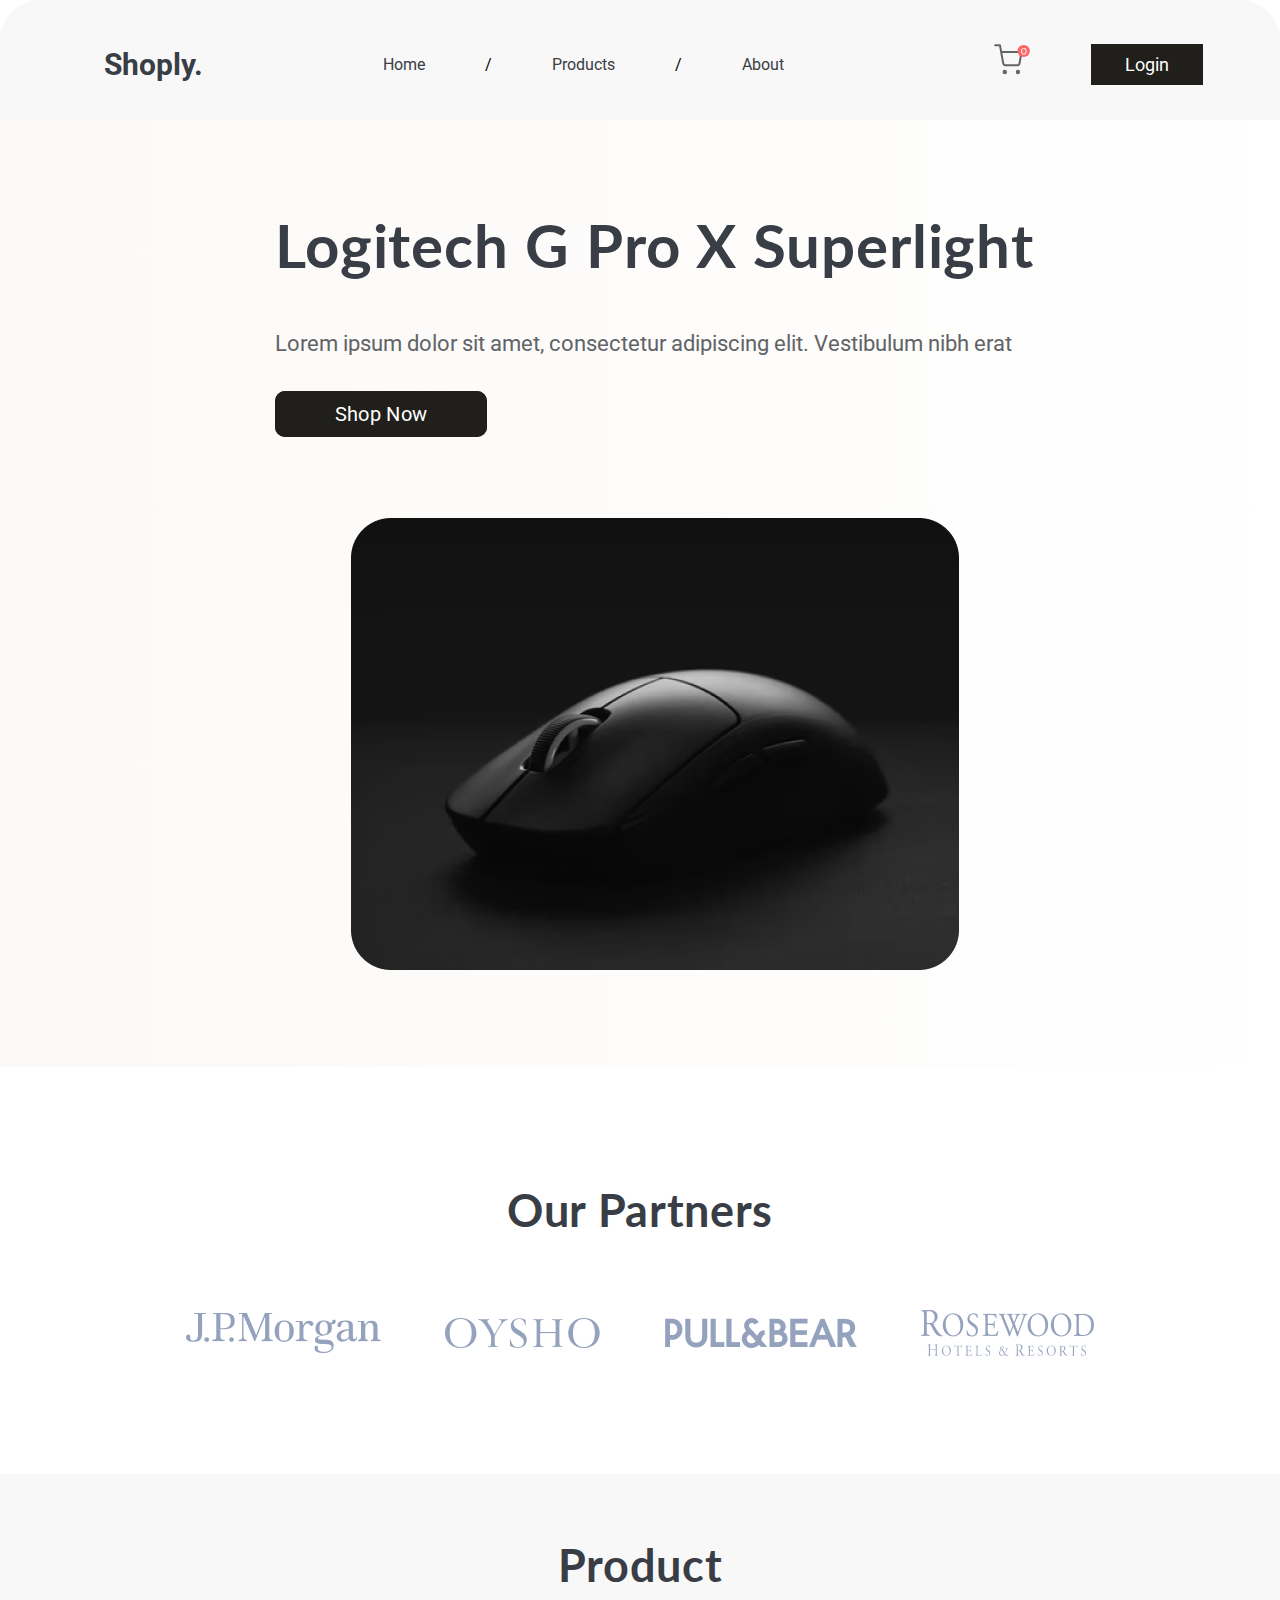
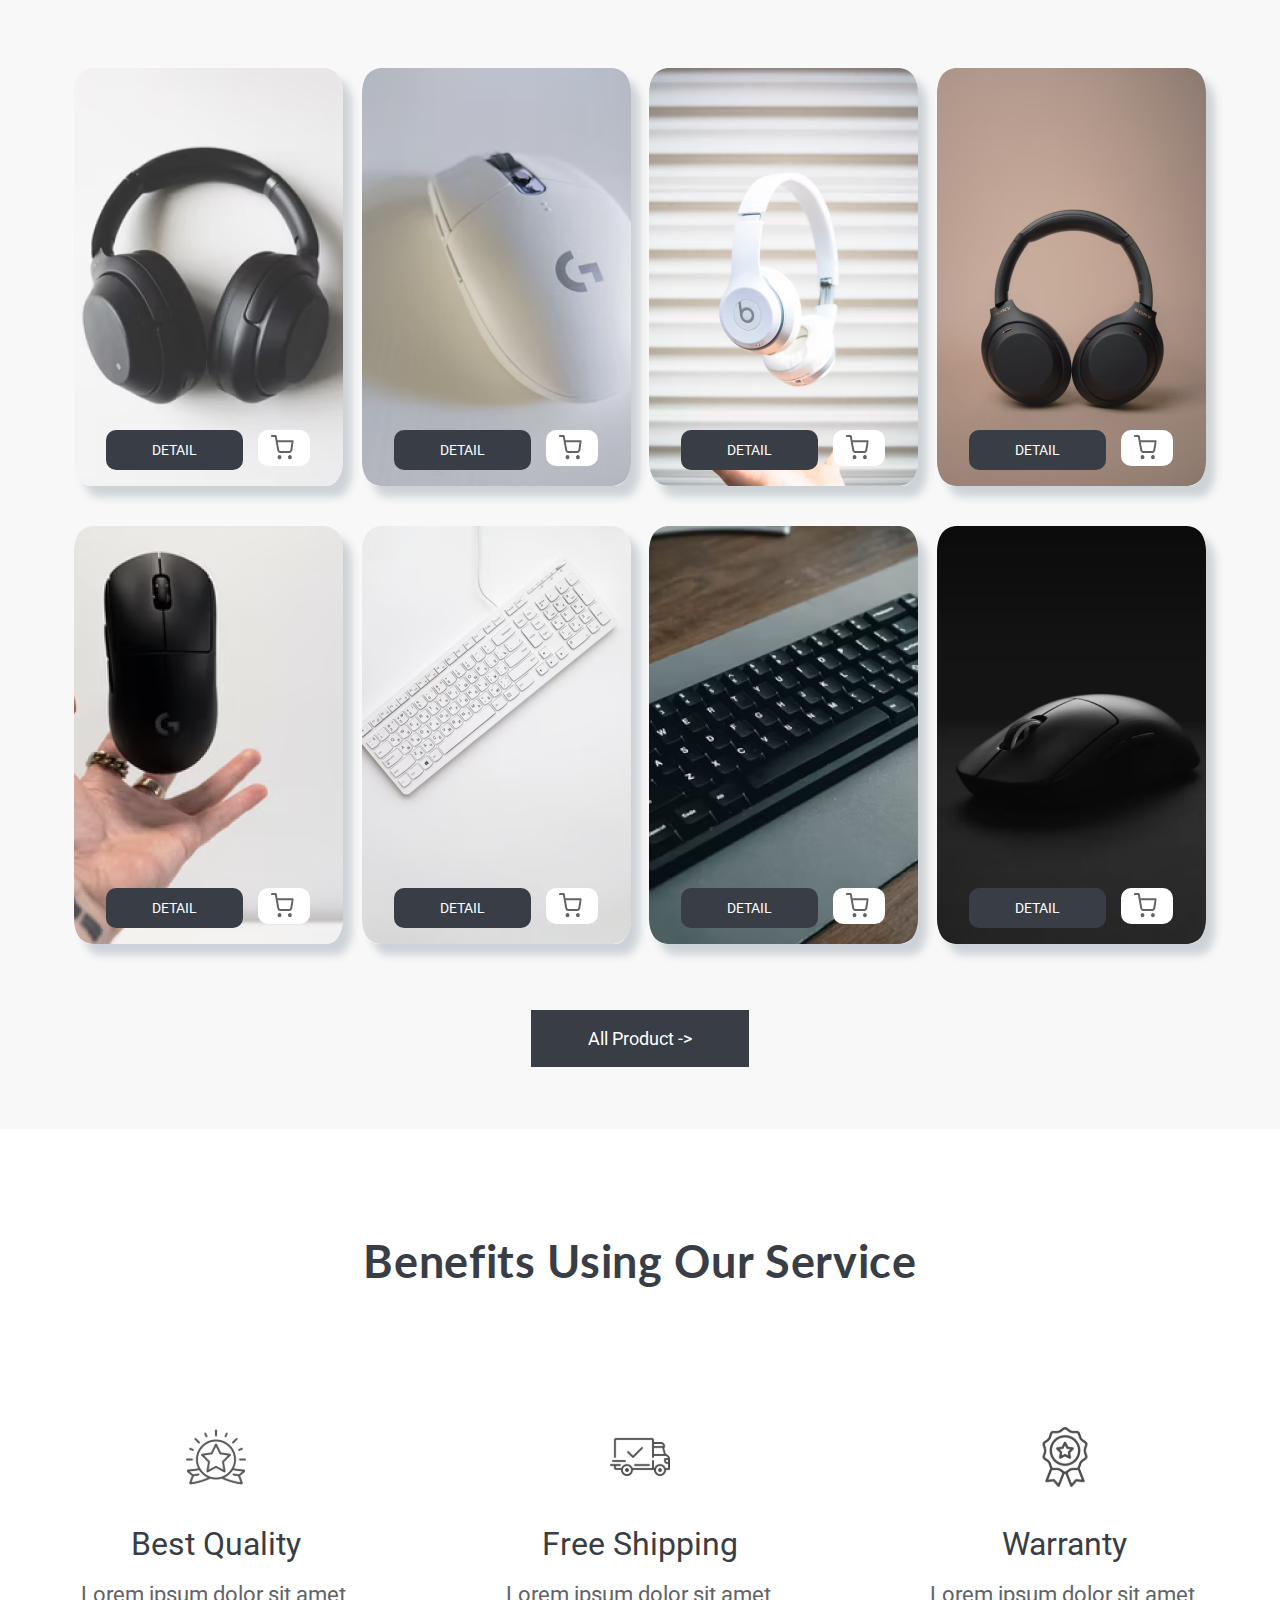
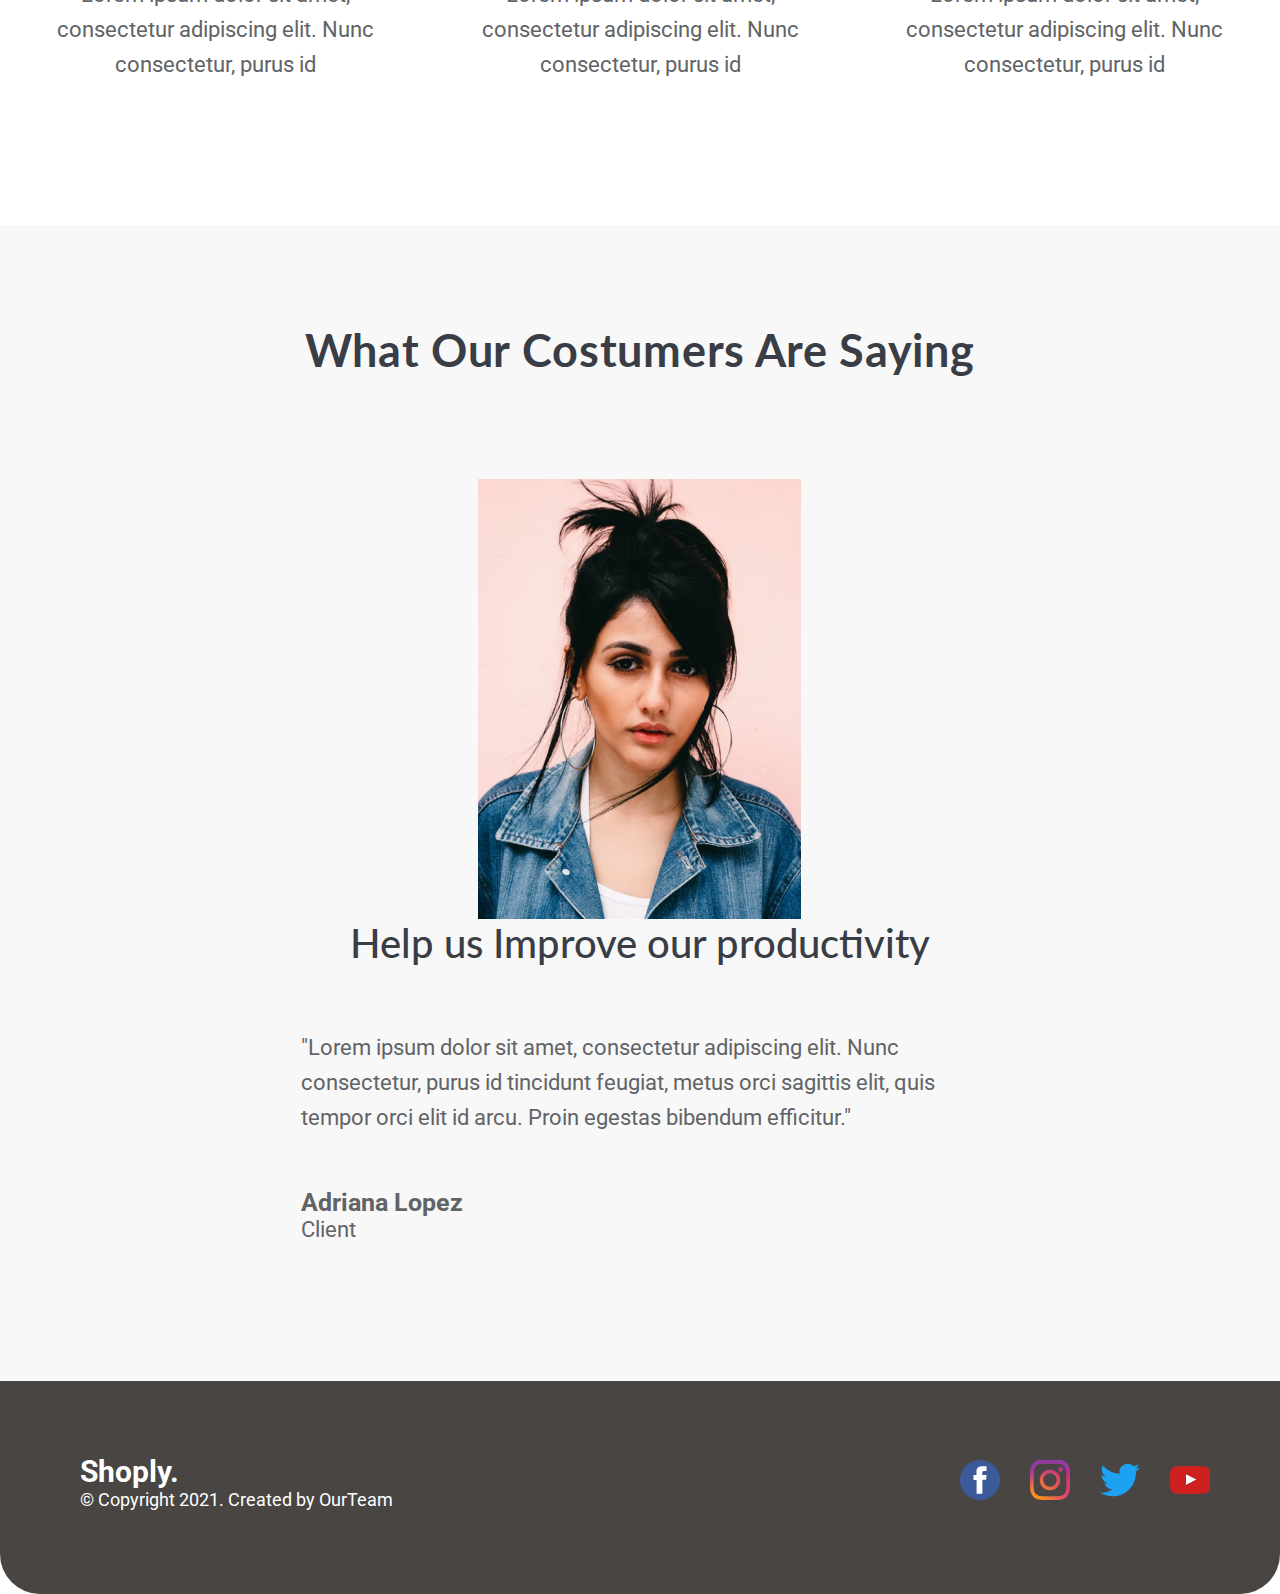
==== index.html @ 37b80961 "Add files via upload" ====
<!DOCTYPE html>
<html lang="en">

<head>
    <meta charset="UTF-8">
    <meta name="viewport" content="width=device-width, initial-scale=1.0">
    <title>MAGAZ MAZAFAKA</title>
    <link rel="preconnect" href="https://fonts.googleapis.com">
    <link rel="preconnect" href="https://fonts.gstatic.com" crossorigin>
    <link href="https://fonts.googleapis.com/css2?family=Lato:wght@400;700&family=Roboto&display=swap" rel="stylesheet">
    <link rel="stylesheet" href="style.css">
</head>

<body>
    <header class="header">
        <a href="index.html" class="header__logo">Shoply.</a>
        <a href="#" class="header__burger"><img class="header__burger-img" src="pic/burger.svg" alt="menu"></a>
        <div class="header__container">
            <img class="header__close" src="pic/close.svg" alt="close">
            <nav class="header__nav">
                <ul class="menu">
                    <li class="menu__li"><a href="#" class="menu__link">Home</a> </li>
                    <li class="menu__li menu__li-slash">/</li>
                    <li class="menu__li"><a href="products.html" class="menu__link">Products</a> </li>
                    <li class="menu__li menu__li-slash">/</li>
                    <li class="menu__li"> <a href="about.html" class="menu__link">About</a> </li>
                </ul>
            </nav>
            <div class="header__rightBlock">
                <a class="header__buy" href="#"><svg xmlns="http://www.w3.org/2000/svg" width="29" height="32"
                        viewBox="0 0 29 32" fill="none">
                        <g clip-path="url(#clip0_106_167)">
                            <path
                                d="M10.7695 29.3332C11.4303 29.3332 11.966 28.7362 11.966 27.9998C11.966 27.2635 11.4303 26.6665 10.7695 26.6665C10.1086 26.6665 9.57288 27.2635 9.57288 27.9998C9.57288 28.7362 10.1086 29.3332 10.7695 29.3332Z"
                                stroke="#616467" stroke-width="2" stroke-linecap="round" stroke-linejoin="round" />
                            <path
                                d="M23.9316 29.3332C24.5924 29.3332 25.1281 28.7362 25.1281 27.9998C25.1281 27.2635 24.5924 26.6665 23.9316 26.6665C23.2707 26.6665 22.735 27.2635 22.735 27.9998C22.735 28.7362 23.2707 29.3332 23.9316 29.3332Z"
                                stroke="#616467" stroke-width="2" stroke-linecap="round" stroke-linejoin="round" />
                            <path
                                d="M1.19653 1.3335H5.98286L9.18969 19.1868C9.29911 19.8007 9.59881 20.3521 10.0363 20.7446C10.4738 21.137 11.0213 21.3455 11.5829 21.3335H23.2136C23.7752 21.3455 24.3226 21.137 24.7601 20.7446C25.1977 20.3521 25.4974 19.8007 25.6068 19.1868L27.5213 8.00016H7.17944"
                                stroke="#616467" stroke-width="2" stroke-linecap="round" stroke-linejoin="round" />
                        </g>
                        <defs>
                            <clipPath id="clip0_106_167">
                                <rect width="28.7179" height="32" fill="white" />
                            </clipPath>
                        </defs>
                    </svg>
                    <img class="header__buy0" src="pic/korzina0.svg" alt="korzina">
                </a>
                <a class="header__login" href="login.html">Login</a>
            </div>
        </div>

    </header>

    <section class="logitech">
        <div class="logitech__block">
            <h1 class="logitech__heading">
                Logitech G Pro X Superlight
            </h1>
            <p class="logitech__par">
                Lorem ipsum dolor sit amet, consectetur adipiscing elit. Vestibulum nibh erat
            </p>
            <a href="#" class="logitech__shop">Shop Now</a>
        </div>
        <img class="logitech__photo" src="pic/logitechMouse.png" alt="logitechMouse">
    </section>

    <section class="partners">
        <h2 class="partners__heading">Our Partners</h2>
        <div class="partners__block">
            <a href="#" class="partners__link"><img class="partners__img partners__img-1" src="pic/morgan.svg"
                    alt="JPMORGAN"></a>
            <a href="#" class="partners__link"><img class="partners__img partners__img-2" src="pic/oysho.svg"
                    alt="OYSHO"></a>
            <a href="#" class="partners__link"><img class="partners__img partners__img-3" src="pic/pullbear.svg"
                    alt="PULL&BEAR"></a>
            <a href="#" class="partners__link"><img class="partners__img partners__img-4" src="pic/rosewood.svg"
                    alt="ROSEWOOD"></a>
        </div>
    </section>

    <section class="product">
        <h2 class="product__heading">Product</h2>
        <div class="product__block">
            <figure class="product__info product__info-1">
                <figcaption class="product__card">
                    <a href="#" class="product__button">DETAIL</a>
                    <a href="#"><img class="product__basket" src="pic/basket.svg" alt="basket"></a>
                </figcaption>
            </figure>
            <figure class="product__info product__info-2">
                <figcaption class="product__card">
                    <a href="#" class="product__button">DETAIL</a>
                    <a href="#"><img class="product__basket" src="pic/basket.svg" alt="basket"></a>
                </figcaption>
            </figure>
            <figure class="product__info product__info-3">
                <figcaption class="product__card">
                    <a href="#" class="product__button">DETAIL</a>
                    <a href="#"><img class="product__basket" src="pic/basket.svg" alt="basket"></a>
                </figcaption>
            </figure>
            <figure class="product__info product__info-4">
                <figcaption class="product__card">
                    <a href="#" class="product__button">DETAIL</a>
                    <a href="#"><img class="product__basket" src="pic/basket.svg" alt="basket"></a>
                </figcaption>
            </figure>
            <figure class="product__info product__info-5">
                <figcaption class="product__card">
                    <a href="#" class="product__button">DETAIL</a>
                    <a href="#"><img class="product__basket" src="pic/basket.svg" alt="basket"></a>
                </figcaption>
            </figure>
            <figure class="product__info product__info-6">
                <figcaption class="product__card">
                    <a href="#" class="product__button">DETAIL</a>
                    <a href="#"><img class="product__basket" src="pic/basket.svg" alt="basket"></a>
                </figcaption>
            </figure>
            <figure class="product__info product__info-7">
                <figcaption class="product__card">
                    <a href="#" class="product__button">DETAIL</a>
                    <a href="#"><img class="product__basket" src="pic/basket.svg" alt="basket"></a>
                </figcaption>
            </figure>
            <figure class="product__info product__info-8">
                <figcaption class="product__card">
                    <a href="#" class="product__button">DETAIL</a>
                    <a href="#"><img class="product__basket" src="pic/basket.svg" alt="basket"></a>
                </figcaption>
            </figure>
        </div>
        <a href="#" class="product__all">All Product -></a>
    </section>

    <section class="benefits">
        <h2 class="benefits__heading">Benefits Using Our Service</h2>
        <div class="benefits__block">
            <div class="benefits__conditions benefits__conditions-1">
                <img class="benefits__img" src="pic/star.svg" alt="star">
                <h3 class="benefits__h3">Best Quality</h3>
                <p class="benefits__par">Lorem ipsum dolor sit amet, consectetur adipiscing elit. Nunc consectetur,
                    purus id</p>
            </div>
            <div class="benefits__conditions benefits__conditions-2">
                <img class="benefits__img" src="pic/car.svg" alt="car">
                <h3 class="benefits__h3">Free Shipping</h3>
                <p class="benefits__par">Lorem ipsum dolor sit amet, consectetur adipiscing elit. Nunc consectetur,
                    purus id</p>
            </div>
            <div class="benefits__conditions benefits__conditions-3">
                <img class="benefits__img" src="pic/star2.svg" alt="star">
                <h3 class="benefits__h3">Warranty</h3>
                <p class="benefits__par">Lorem ipsum dolor sit amet, consectetur adipiscing elit. Nunc consectetur,
                    purus id</p>
            </div>
        </div>
    </section>

    <section class="costumers">
        <h2 class="costumers__heading">What Our Costumers Are Saying</h2>
        <div class="costumers__block">
            <img class="costumers__woman-1" src="pic/madam.png" alt="woman">
            <img class="costumers__woman-2" src="pic/madam2.png" alt="woman">
            <div class="costumers__comment">
                <h3 class="costumers__h3">Help us Improve our productivity</h3>
                <p class="costumers__par">"Lorem ipsum dolor sit amet, consectetur adipiscing elit. Nunc
                    consectetur,
                    purus id tincidunt feugiat, metus orci sagittis elit, quis tempor orci elit id arcu. Proin
                    egestas
                    bibendum efficitur."
                </p>
                <p class="costumers__name">Adriana Lopez</p>
                <p class="costumers__client">Client</p>
            </div>
        </div>
    </section>

    <footer class="footer">
        <div class="footer__leftBlock">
            <a href="index.html" class="footer__logo">Shoply.</a>
            <p class="footer__par">© Copyright 2021. Created by OurTeam</p>
        </div>
        <div class="footer__rightBlock">
            <a class="footer__links" href="#"><img class="footer__icons" src="pic/fb.svg" alt="facebook"></a>
            <a class="footer__links" href="#"><img class="footer__icons" src="pic/inst.svg" alt="instagram"></a>
            <a class="footer__links" href="#"><img class="footer__icons" src="pic/twit.svg" alt="twitter"></a>
            <a class="footer__links" href="#"><img class="footer__icons" src="pic/youtube.svg" alt="youtube"></a>
        </div>
    </footer>


    <script>

        const burgerEl = document.querySelector(".header__burger");
        const navEl = document.querySelector(".header__container");
        const closeEl = document.querySelector(".header__close");

        burgerEl.addEventListener("click", function (e) {
            navEl.style.left = 0;
        });

        closeEl.addEventListener("click", function (e) {
            navEl.style.left = "-100%";
        });
    </script>
</body>

</html>
---- style.css ----
* {
  padding: 0;
  margin: 0;
}

body {
  padding-left: calc(50% - 720px);
  padding-right: calc(50% - 720px);
  font-family: "Lato", sans-serif;
  font-family: "Roboto", sans-serif;
}

li {
  list-style-type: none;
}

a {
  text-decoration: none;
}

.pointer {
  border-radius: 10px;
  background: #FFF;
  box-shadow: 0px 6px 10px 0px rgba(0, 0, 0, 0.25);
  padding-top: 19px;
  padding-bottom: 19px;
  padding-left: 24px;
  margin-bottom: 50px;
}

.header {
  display: flex;
  flex-direction: row;
  flex-wrap: wrap;
  background-color: rgb(248, 248, 248);
  padding: 44px 77px 35px 104px;
  border-top-left-radius: 40px;
  border-top-right-radius: 40px;
  justify-content: space-between;
  align-items: center;
}
.header__container {
  display: flex;
  flex-direction: row;
  justify-content: space-between;
  gap: 210px;
}
.header__logo {
  color: rgb(57, 61, 69);
  font-family: Roboto;
  font-size: 30px;
  font-style: normal;
  font-weight: 700;
  line-height: normal;
}
.header__close {
  display: none;
}
.header__burger {
  display: none;
}
.header__nav {
  display: flex;
}
.header__rightBlock {
  display: flex;
  flex-direction: row;
  gap: 68px;
}
.header__buy {
  position: relative;
}
.header__buy0 {
  position: absolute;
  right: -7px;
}
.header__login {
  background-color: rgb(33, 31, 28);
  color: #FFF;
  font-family: Roboto;
  font-size: 18px;
  font-style: normal;
  font-weight: 400;
  line-height: normal;
  padding: 8px 32px;
  border: 2px solid rgb(33, 31, 28);
  box-sizing: border-box;
  transition: all 0.7s;
}
.header__login:hover {
  background-color: #FFF;
  color: rgb(33, 31, 28);
}

.menu {
  display: flex;
  flex-direction: row;
  flex-wrap: wrap;
  gap: 60px;
  align-items: center;
}
.menu__link {
  color: rgb(57, 61, 69);
  font-family: Roboto;
  font-size: 16px;
  font-style: normal;
  font-weight: 400;
  line-height: normal;
}
.menu__link:hover {
  text-decoration: underline;
}

.footer {
  background-color: rgb(72, 69, 67);
  padding: 73px 70px 84px 80px;
  display: flex;
  flex-wrap: wrap;
  justify-content: space-between;
  border-bottom-left-radius: 40px;
  border-bottom-right-radius: 40px;
}
.footer__logo {
  color: rgb(255, 255, 255);
  font-family: Roboto;
  font-size: 30px;
  font-style: normal;
  font-weight: 700;
  line-height: normal;
  margin-bottom: 8px;
}
.footer__par {
  color: rgb(255, 255, 255);
  font-family: Roboto;
  font-size: 18px;
  font-style: normal;
  font-weight: 400;
  line-height: normal;
}
.footer__rightBlock {
  display: flex;
  gap: 30px;
  align-items: center;
}
.footer__icons {
  width: 40px;
  height: 40px;
}

.logitech {
  display: flex;
  flex-wrap: wrap;
  flex-direction: row;
  justify-content: space-between;
  padding: 36px 76px 97px 105px;
  background: linear-gradient(90deg, #FCF9F6 0%, #FFF 100%);
}
.logitech__block {
  padding-top: 50px;
}
.logitech__heading {
  color: rgb(57, 61, 69);
  font-family: Lato;
  font-size: 60px;
  font-style: normal;
  font-weight: 700;
  line-height: 132%;
  letter-spacing: 0.9px;
  margin-bottom: 41px;
  width: 587px;
}
.logitech__par {
  color: rgb(97, 100, 103);
  font-family: Roboto;
  font-size: 22px;
  font-style: normal;
  font-weight: 400;
  line-height: 35px;
  margin-bottom: 51px;
  width: 534px;
}
.logitech__shop {
  background-color: rgb(33, 31, 28);
  color: #FFF;
  font-family: Roboto;
  font-size: 20px;
  font-style: normal;
  font-weight: 400;
  line-height: 132%;
  letter-spacing: 0.3px;
  padding: 12px 36px;
  border: 2px solid rgb(33, 31, 28);
  box-sizing: border-box;
  transition: all 0.7s;
}
.logitech__shop:hover {
  background-color: #FFF;
  color: rgb(33, 31, 28);
}

.partners {
  align-items: center;
  background-color: rgb(255, 255, 255);
  padding: 114px 186px;
}
.partners__heading {
  color: rgb(57, 61, 69);
  font-family: Lato;
  font-size: 45px;
  ont-style: normal;
  font-weight: 700;
  line-height: 132%;
  letter-spacing: 0.675px;
  margin-bottom: 70px;
  text-align: center;
}
.partners__block {
  display: flex;
  flex-direction: row;
  flex-wrap: wrap;
  justify-content: space-between;
  align-items: center;
}

.product {
  background-color: rgb(248, 248, 248);
  padding: 62px 74px;
}
.product__heading {
  color: rgb(57, 61, 69);
  font-family: Lato;
  font-size: 45px;
  ont-style: normal;
  font-weight: 700;
  line-height: 132%;
  letter-spacing: 0.675px;
  margin-bottom: 73px;
  text-align: center;
}
.product__block {
  display: flex;
  flex-wrap: wrap;
  row-gap: 40px;
  justify-content: space-between;
  margin-bottom: 66px;
}
.product__info {
  width: 269px;
  height: 418px;
  position: relative;
  box-shadow: 9px 11px 8px 0px rgba(34, 60, 80, 0.2);
  border-radius: 6%;
}
.product__info:hover {
  cursor: pointer;
}
.product__info-1 {
  background-image: url("pic/block1.png");
}
.product__info-2 {
  background-image: url("pic/block2.png");
}
.product__info-3 {
  background-image: url("pic/block3.png");
}
.product__info-4 {
  background-image: url("pic/block4.png");
}
.product__info-5 {
  background-image: url("pic/block5.png");
}
.product__info-6 {
  background-image: url("pic/block6.png");
}
.product__info-7 {
  background-image: url("pic/block7.png");
}
.product__info-8 {
  background-image: url("pic/block8.png");
}
.product__button {
  background-color: rgb(57, 61, 69);
  padding: 10px 44px;
  border-radius: 10px;
  color: #FFF;
  font-family: Roboto;
  font-size: 14px;
  font-style: normal;
  font-weight: 400;
  line-height: normal;
  border: 2px solid rgb(57, 61, 69);
  box-sizing: border-box;
  transition: all 0.7s;
}
.product__button:hover {
  background-color: #FFF;
  color: rgb(57, 61, 69);
}
.product__card {
  display: flex;
  flex-direction: row;
  gap: 15px;
  position: absolute;
  bottom: 16px;
  left: 32px;
}
.product__all {
  display: block;
  margin: auto;
  text-align: center;
  color: #FFF;
  font-family: Roboto;
  font-size: 18px;
  font-style: normal;
  font-weight: 400;
  line-height: normal;
  background-color: rgb(57, 61, 69);
  width: 218px;
  padding-top: 16px;
  padding-bottom: 16px;
  border: 2px solid rgb(57, 61, 69);
  box-sizing: border-box;
  transition: all 0.7s;
}
.product__all:hover {
  background-color: #FFF;
  color: rgb(57, 61, 69);
}

.benefits {
  background-color: rgb(255, 255, 255);
  padding: 103px 157px 143px 147px;
}
.benefits__heading {
  color: rgb(57, 61, 69);
  font-family: Lato;
  font-size: 45px;
  ont-style: normal;
  font-weight: 700;
  line-height: 132%;
  letter-spacing: 0.675px;
  margin-bottom: 135px;
  text-align: center;
}
.benefits__block {
  display: flex;
  flex-direction: row;
  flex-wrap: wrap;
  justify-content: space-between;
}
.benefits__conditions {
  width: 331px;
}
.benefits__img {
  display: block;
  margin: auto;
  margin-bottom: 38px;
}
.benefits__h3 {
  color: rgb(57, 61, 69);
  font-family: Roboto;
  font-size: 32px;
  font-style: normal;
  font-weight: 400;
  line-height: normal;
  text-align: center;
  margin-bottom: 14px;
}
.benefits__par {
  color: rgb(97, 100, 103);
  font-family: Roboto;
  font-size: 22px;
  font-style: normal;
  font-weight: 400;
  line-height: 35px;
  text-align: center;
}

.costumers {
  background-color: rgb(248, 248, 248);
  padding: 96px 182px 139px 181px;
}
.costumers__heading {
  color: rgb(57, 61, 69);
  font-family: Lato;
  font-size: 45px;
  ont-style: normal;
  font-weight: 700;
  line-height: 132%;
  letter-spacing: 0.675px;
  margin-bottom: 99px;
  text-align: center;
}
.costumers__block {
  display: flex;
  flex-wrap: wrap;
  justify-content: space-between;
}
.costumers__h3 {
  color: rgb(57, 61, 69);
  font-family: Lato;
  font-size: 40px;
  font-style: normal;
  font-weight: 500;
  line-height: normal;
  margin-bottom: 63px;
}
.costumers__woman-2 {
  display: none;
}
.costumers__par {
  color: rgb(97, 100, 103);
  font-family: Roboto;
  font-size: 22px;
  font-style: normal;
  font-weight: 400;
  line-height: 35px;
  margin-bottom: 53px;
  max-width: 677px;
}
.costumers__name {
  color: rgb(97, 100, 103);
  font-family: Roboto;
  font-size: 25px;
  font-style: normal;
  font-weight: 700;
  line-height: normal;
}
.costumers__client {
  color: rgb(97, 100, 103);
  font-family: Roboto;
  font-size: 22px;
  font-style: normal;
  font-weight: 400;
  line-height: normal;
}

.productsPage {
  padding: 40px 77px 100px 104px;
  background-color: rgb(255, 255, 255);
}
.productsPage__block {
  display: flex;
  flex-wrap: wrap;
  flex-direction: row;
  padding-left: 35px;
}
.productsPage__leftBlock {
  display: flex;
  flex-wrap: wrap;
  flex-direction: column;
  padding-right: 38px;
}
.productsPage__filter, .productsPage__range {
  color: #000;
  font-family: Roboto;
  font-size: 26px;
  font-style: normal;
  font-weight: 500;
  line-height: 132%;
  letter-spacing: 0.39px;
  margin-bottom: 63px;
}
.productsPage__range {
  margin-bottom: 17px;
}
.productsPage__rightBlock {
  flex-grow: 1;
  padding-left: 27px;
  border-left: 1px solid rgb(235, 235, 235);
}
.productsPage__search {
  background-color: rgb(245, 247, 251);
  border-radius: 25px;
}
.productsPage__input {
  width: 100%;
  height: 56px;
  color: #616467;
  font-family: Roboto;
  font-size: 20px;
  font-style: normal;
  font-weight: 400;
  line-height: 132%;
  letter-spacing: 0.3px;
  padding-right: 20px;
  padding-left: 50px;
  border-radius: 25px;
  outline: none;
}
.productsPage__input::-moz-placeholder {
  color: rgb(97, 100, 103);
  font-family: Roboto;
  font-size: 20px;
  font-style: normal;
  font-weight: 400;
  line-height: 132%;
  letter-spacing: 0.3px;
}
.productsPage__input::placeholder {
  color: rgb(97, 100, 103);
  font-family: Roboto;
  font-size: 20px;
  font-style: normal;
  font-weight: 400;
  line-height: 132%;
  letter-spacing: 0.3px;
}
.productsPage__searchResult {
  display: flex;
  flex-wrap: wrap;
  justify-content: space-between;
  margin-top: 20px;
  margin-bottom: 24px;
}
.productsPage__sort {
  color: rgb(97, 100, 103);
  font-family: Roboto;
  font-size: 16px;
  font-style: normal;
  font-weight: 400;
  line-height: 132%;
  letter-spacing: 0.24px;
  border-radius: 10px;
}
.productsPage__mouses {
  display: grid;
  grid-template-columns: repeat(4, 203px);
  row-gap: 51px;
  justify-content: space-between;
  padding-bottom: 83px;
}
.productsPage__info {
  width: 203px;
  height: 296px;
  position: relative;
  border-radius: 6%;
}
.productsPage__info:hover {
  cursor: pointer;
}
.productsPage__info-1 {
  background-image: url("pic/block1s.png");
}
.productsPage__info-2 {
  background-image: url("pic/block2s.png");
}
.productsPage__info-3 {
  background-image: url("pic/block3s.png");
}
.productsPage__info-4 {
  background-image: url("pic/block4s.png");
}
.productsPage__info-5 {
  background-image: url("pic/block5s.png");
}
.productsPage__info-6 {
  background-image: url("pic/block6s.png");
}
.productsPage__info-7 {
  background-image: url("pic/block7s.png");
}
.productsPage__info-8 {
  background-image: url("pic/block8s.png");
}
.productsPage__card {
  display: flex;
  flex-direction: row;
  gap: 11px;
  position: absolute;
  bottom: 11px;
  left: 24px;
}
.productsPage__button {
  background-color: rgb(57, 61, 69);
  padding: 7px 32px;
  border-radius: 10px;
  color: #FFF;
  font-family: Roboto;
  font-size: 12px;
  font-style: normal;
  font-weight: 400;
  line-height: normal;
  border: 2px solid rgb(57, 61, 69);
  box-sizing: border-box;
  transition: all 0.7s;
}
.productsPage__button:hover {
  background-color: #FFF;
  color: rgb(57, 61, 69);
}
.productsPage__model {
  display: flex;
  justify-content: space-between;
  width: 100%;
  position: absolute;
  bottom: -30px;
}
.productsPage__g102 {
  color: rgb(57, 61, 69);
  font-family: Roboto;
  font-size: 14px;
  font-style: normal;
  font-weight: 700;
  line-height: normal;
}
.productsPage__price {
  color: rgb(97, 100, 103);
  font-family: Roboto;
  font-size: 14px;
  font-style: normal;
  font-weight: 400;
  line-height: normal;
}

input.icon {
  background: url(pic/search.svg) no-repeat left;
}

.form {
  display: flex;
  flex-wrap: wrap;
  flex-direction: column;
}
.form__block {
  width: 218px;
  display: flex;
  flex-direction: row;
  justify-content: space-between;
  margin-bottom: 15px;
}
.form__par {
  color: #000;
  font-family: Roboto;
  font-size: 16px;
  font-style: normal;
  font-weight: 500;
  line-height: 132%;
  letter-spacing: 0.24px;
  margin-bottom: 24px;
}
.form__label {
  color: rgb(97, 100, 103);
  cursor: pointer;
  font-family: Roboto;
  font-size: 16px;
  font-style: normal;
  font-weight: 400;
  line-height: 132%; /* 21.12px */
  letter-spacing: 0.24px;
}

.select {
  width: 70px;
  margin: auto;
  margin-bottom: 42px;
  margin-top: 0;
}
.select__option {
  color: rgb(97, 100, 103);
  font-family: Roboto;
  font-size: 16px;
  font-style: normal;
  font-weight: 400;
  line-height: 132%;
  letter-spacing: 0.24px;
}

.form2 {
  display: grid;
  grid-row-gap: 12px;
  grid-column-gap: 10px;
  grid-template-columns: repeat(2, 1fr);
}
.form2__min, .form2__max {
  font-family: Roboto;
  font-size: 14px;
  font-style: normal;
  font-weight: 400;
  line-height: 132%;
  letter-spacing: 0.21px;
  width: 101px;
  height: 31px;
  border-radius: 10px;
  border: 1px solid rgb(197, 197, 197);
  background: #F5F7FB;
  text-align: center;
  padding-left: 10px;
  padding-right: 10px;
  box-sizing: border-box;
}
.form2__min::-moz-placeholder {
  color: rgb(163, 163, 163);
}
.form2__min::placeholder {
  color: rgb(163, 163, 163);
}
.form2__max::-moz-placeholder {
  color: rgb(0, 0, 0);
}
.form2__max::placeholder {
  color: rgb(0, 0, 0);
}
.form2__set {
  color: rgb(255, 255, 255);
  font-family: Roboto;
  font-size: 14px;
  font-style: normal;
  font-weight: 400;
  line-height: 132%;
  letter-spacing: 0.21px;
  border-radius: 10px;
  background: #211F1C;
  width: 215.159px;
  height: 36px;
  text-align: center;
  grid-column: 1/-1;
  transition: all 0.7s;
  margin-bottom: 63px;
}
.form2__set:hover {
  cursor: pointer;
  color: #211F1C;
  background: rgb(255, 255, 255);
}
.form2__clear {
  color: #211F1C;
  font-family: Roboto;
  font-size: 14px;
  font-style: normal;
  font-weight: 400;
  line-height: 132%;
  letter-spacing: 0.21px;
  border-radius: 10px;
  background: rgb(255, 255, 255);
  width: 215.159px;
  height: 36px;
  text-align: center;
  grid-column: 1/-1;
  transition: all 0.7s;
}
.form2__clear:hover {
  cursor: pointer;
  color: rgb(255, 255, 255);
  background: #211F1C;
}

.about {
  padding: 40px 90px 175px 90px;
  background-color: rgb(255, 255, 255);
}
.about__home {
  color: rgb(97, 100, 103);
  font-family: Roboto;
  font-size: 32px;
  font-style: normal;
  font-weight: 400;
  line-height: normal;
}
.about__about {
  color: rgb(97, 100, 103);
  font-family: Roboto;
  font-size: 32px;
  font-style: normal;
  font-weight: 700;
  line-height: normal;
}
.about__bottomBlock {
  display: flex;
  flex-wrap: wrap;
  justify-content: space-between;
}
.about__heading {
  color: #616467;
  font-family: Roboto;
  font-size: 40px;
  font-style: normal;
  font-weight: 700;
  line-height: normal;
}
.about__underline {
  width: 101px;
  height: 2px;
  background-color: rgb(97, 100, 103);
  margin-bottom: 107px;
}
.about__par {
  color: rgb(97, 100, 103);
  font-family: Roboto;
  font-size: 22px;
  font-style: normal;
  font-weight: 400;
  line-height: 35px;
  width: 589px;
}

.login {
  padding: 35px 240px 42px 240px;
  border-bottom-left-radius: 40px;
  border-bottom-right-radius: 40px;
  background: #FFF;
  display: flex;
  flex-wrap: wrap;
}
.login__login {
  padding: 67px 61px;
  display: flex;
  flex-direction: column;
}
.login__form {
  width: 336px;
}
.login__heading {
  color: rgb(57, 61, 69);
  font-family: Lato;
  font-size: 45px;
  ont-style: normal;
  font-weight: 700;
  line-height: 132%;
  letter-spacing: 0.675px;
  font-size: 32px;
  text-align: center;
  margin-bottom: 35px;
}
.login__input {
  display: block;
  width: 100%;
  height: 52px;
  border-radius: 30px;
  padding-left: 20px;
  padding-right: 20px;
  box-sizing: border-box;
}
.login__input-1 {
  background: url(pic/user.svg) no-repeat left;
  margin-bottom: 41px;
}
.login__input-2 {
  background: url(pic/lock.svg) no-repeat left;
  margin-bottom: 8px;
}
.login__par {
  color: rgb(51, 71, 86);
  font-family: Lato;
  font-size: 16px;
  font-style: normal;
  font-weight: 400;
  line-height: normal;
}
.login__par-1 {
  text-align: right;
  margin-bottom: 45px;
}
.login__par-1:hover {
  text-decoration: underline;
}
.login__par-2 {
  text-align: center;
}
.login__lupa {
  color: rgb(51, 71, 86);
  font-family: Lato;
  font-size: 16px;
  font-style: normal;
  font-weight: 400;
  line-height: normal;
}
.login__daftar {
  color: rgb(51, 71, 86);
  font-family: Lato;
  font-size: 16px;
  font-style: normal;
  font-weight: 400;
  line-height: normal;
  text-decoration: underline;
}
.login__button {
  width: 100%;
  border-radius: 50px;
  background: #211F1C;
  color: #FBFBFB;
  font-family: Lato;
  font-size: 20px;
  font-style: normal;
  font-weight: 700;
  line-height: normal;
  text-transform: uppercase;
  padding-bottom: 14px;
  padding-top: 14px;
  margin-bottom: 22px;
  cursor: pointer;
  transition: all 0.7s;
}
.login__button:hover {
  background: #FBFBFB;
  color: #211F1C;
}

@media (max-width: 1392px) {
  .logitech {
    flex-direction: column;
    align-items: center;
  }
  .logitech__block {
    margin-bottom: 90px;
  }
  .logitech__heading {
    width: 100%;
  }
  .logitech__par {
    width: 100%;
    margin-bottom: 40px;
  }
  .logitech__shop {
    padding: 9px 58px;
    border-radius: 10px;
    margin: auto;
  }
  .costumers__block {
    flex-direction: column;
    align-items: center;
  }
  .costumers__h3 {
    text-align: center;
  }
  .benefits {
    padding-left: 50px;
    padding-right: 50px;
  }
}
@media (max-width: 1220px) {
  .partners {
    padding-left: 86px;
    padding-right: 86px;
  }
}
@media (max-width: 1115px) {
  .header__container {
    gap: 0px;
  }
  .benefits__block {
    gap: 30px;
  }
  .benefits__conditions-1 {
    flex-grow: 1;
    margin: auto;
  }
  .benefits__conditions-2 {
    flex-grow: 1;
    margin: auto;
  }
  .benefits__conditions-3 {
    flex-grow: 1;
    margin: auto;
  }
}
@media (max-width: 971px) {
  .product__block {
    justify-content: space-around;
  }
  .menu__li-slash {
    display: none;
  }
  .partners__block {
    display: grid;
    grid-template-columns: repeat(2, 150px);
    justify-content: space-around;
    row-gap: 50px;
  }
  .partners__img {
    width: 150px;
  }
}
@media (max-width: 768px) {
  body {
    padding-left: calc(50% - 384px);
    padding-right: calc(50% - 384px);
  }
  .header {
    padding-top: 0px;
    padding-bottom: 0px;
    padding-right: 0px;
  }
  .header__burger {
    display: block;
  }
  .header__close {
    display: block;
    width: 30px;
    height: 30px;
    position: absolute;
    top: 0px;
    left: 0px;
    cursor: pointer;
  }
  .header__container {
    position: absolute;
    top: 0;
    left: -100%;
    transition: left, 0.5s;
    width: 100%;
    padding-top: 50px;
    padding-bottom: 50px;
    background-color: rgb(243, 233, 233);
    z-index: 1000;
  }
  .header__nav {
    padding-left: 100px;
  }
  .header__rightBlock {
    align-items: center;
  }
  .logitech {
    align-items: start;
    padding-top: 0;
    padding-bottom: 165px;
  }
  .logitech__heading {
    color: rgb(57, 61, 69);
    font-family: Lato;
    font-size: 32px;
    font-style: normal;
    font-weight: 700;
    line-height: 132%;
    letter-spacing: 0.48px;
    width: 432px;
    margin-bottom: 29px;
  }
  .logitech__par {
    color: rgb(97, 100, 103);
    font-family: Roboto;
    font-size: 20px;
    font-style: normal;
    font-weight: 400;
    line-height: 30px;
    width: 413px;
    margin-bottom: 40px;
  }
  .logitech__shop {
    padding: 9px 58px;
    border-radius: 10px;
  }
  .logitech__photo {
    display: none;
  }
  .partners {
    padding: 56px 149px 51px 149px;
  }
  .partners__block {
    row-gap: 46px;
  }
  .partners__heading {
    color: rgb(57, 61, 69);
    font-family: Lato;
    font-size: 32px;
    font-style: normal;
    font-weight: 700;
    line-height: 132%;
    letter-spacing: 0.48px;
    margin-bottom: 43px;
  }
  .product {
    padding: 50px 50px 40px 50px;
  }
  .product__heading {
    color: rgb(57, 61, 69);
    font-family: Lato;
    font-size: 32px;
    font-style: normal;
    font-weight: 700;
    line-height: 132%;
    letter-spacing: 0.48px;
    margin-bottom: 46px;
  }
  .product__block {
    justify-content: space-between;
    margin-bottom: 40px;
  }
  .product__info {
    width: 196px;
    height: 322px;
    position: relative;
    box-shadow: 9px 11px 8px 0px rgba(34, 60, 80, 0.2);
    border-radius: 6%;
  }
  .product__button {
    padding: 9px 30px 5px 30px;
  }
  .product__card {
    gap: 12px;
    bottom: 17px;
    left: 16px;
  }
  .product__all {
    width: 179px;
    border-radius: 10px;
    font-size: 14px;
  }
  .benefits {
    padding: 28px 49px 25px 43px;
  }
  .benefits__heading {
    color: rgb(57, 61, 69);
    font-family: Lato;
    font-size: 32px;
    font-style: normal;
    font-weight: 700;
    line-height: 132%;
    letter-spacing: 0.48px;
    margin-bottom: 75px;
  }
  .benefits__h3 {
    font-size: 20px;
  }
  .benefits__block {
    gap: 0px;
    row-gap: 57px;
  }
  .benefits__conditions-1 {
    max-width: 300px;
  }
  .benefits__conditions-2 {
    max-width: 331px;
  }
  .benefits__conditions-3 {
    max-width: 371px;
    flex-grow: 1;
    margin: auto;
  }
  .benefits__par {
    color: rgb(97, 100, 103);
    font-family: Roboto;
    font-size: 20px;
    font-style: normal;
    font-weight: 400;
    line-height: 30px;
  }
  .costumers {
    padding: 40px 100px 108px 100px;
  }
  .costumers__block {
    flex-direction: column;
    align-items: center;
  }
  .costumers__heading {
    color: rgb(57, 61, 69);
    font-family: Lato;
    font-size: 32px;
    font-style: normal;
    font-weight: 700;
    line-height: 132%;
    letter-spacing: 0.48px;
  }
  .costumers__woman-1 {
    display: none;
  }
  .costumers__woman-2 {
    display: block;
    border-radius: 50%;
    margin-bottom: 21px;
  }
  .costumers__h3 {
    font-size: 20px;
    text-align: center;
    margin-bottom: 23px;
  }
  .costumers__par {
    color: rgb(97, 100, 103);
    font-family: Roboto;
    font-size: 20px;
    font-style: normal;
    font-weight: 400;
    line-height: 30px;
    margin-bottom: 32px;
  }
  .costumers__name {
    text-align: center;
  }
  .costumers__client {
    text-align: center;
  }
  .footer__rightBlock {
    gap: 20px;
  }
  .footer__icons {
    width: 30px;
    height: 30px;
  }
}
@media (max-width: 740px) {
  .logitech {
    padding-right: 35px;
  }
  .partners {
    padding-left: 50px;
    padding-right: 50px;
  }
  .benefits__conditions-1 {
    flex-grow: 1;
    margin: auto;
  }
  .benefits__conditions-2 {
    flex-grow: 1;
    margin: auto;
  }
}
@media (max-width: 670px) {
  .header__container {
    flex-direction: column;
    row-gap: 30px;
    padding-top: 25px;
    padding-bottom: 25px;
    align-items: center;
  }
  .header__nav {
    padding-left: 0;
  }
}
@media (max-width: 554px) {
  .header {
    padding-left: 50px;
  }
  .logitech {
    padding-left: 50px;
    padding-bottom: 100px;
  }
  .logitech__block {
    margin-bottom: 0px;
  }
}
@media (max-width: 508px) {
  .header {
    padding: 0px 0px 0px 20px;
  }
  .header__logo {
    font-size: 25px;
  }
  .header__burger-img {
    width: 52px;
    height: 52px;
  }
  .header__container {
    align-items: center;
    row-gap: 15px;
  }
  .header__close {
    width: 20px;
    height: 20px;
  }
  .header__nav {
    padding-left: 0px;
  }
  .header__rightBlock {
    padding-left: 0px;
  }
  .header__login {
    font-size: 10px;
    border-radius: 5px;
  }
  .logitech {
    padding: 25px 24px 41px 20px;
  }
  .logitech__block {
    padding-top: 0px;
    max-width: 100%;
    margin-bottom: 0px;
  }
  .logitech__heading {
    font-size: 30px;
    font-style: normal;
    font-weight: 700;
    line-height: 132%; /* 39.6px */
    letter-spacing: 0.45px;
    width: 293px;
    margin-bottom: 12px;
  }
  .logitech__par {
    width: 184px;
    font-size: 14px;
    margin-bottom: 12px;
  }
  .logitech__shop {
    font-size: 10px;
    padding-top: 6px;
    padding-bottom: 7px;
    display: block;
    width: 100%;
    text-align: center;
  }
  .partners {
    padding: 20px 47px 24px 46px;
  }
  .partners__heading {
    color: rgb(57, 61, 69);
    font-family: Roboto;
    font-size: 20px;
    font-style: normal;
    font-weight: 700;
    line-height: normal;
    margin-bottom: 41px;
  }
  .partners__block {
    display: grid;
    grid-template-columns: repeat(2, 100px);
  }
  .partners__img {
    width: 100px;
  }
  .partners__img-1 {
    height: 20px;
  }
  .partners__img-2 {
    height: 19px;
  }
  .partners__img-3 {
    height: 16px;
  }
  .partners__img-4 {
    height: 26px;
  }
  .product {
    padding: 20px 31px 37px 31px;
  }
  .product__heading {
    color: rgb(57, 61, 69);
    font-family: Roboto;
    font-size: 20px;
    font-style: normal;
    font-weight: 700;
    line-height: normal;
  }
  .product__block {
    display: grid;
    grid-template-columns: repeat(2, 129px);
  }
  .product__info {
    width: 129px;
    height: 200px;
    position: relative;
    box-shadow: none;
    border-radius: 10px;
  }
  .product__button {
    font-size: 10px;
    padding: 2px 15px;
  }
  .product__card {
    align-items: center;
    left: 16px;
    bottom: 7px;
    gap: 6px;
  }
  .product__basket {
    width: 25px;
    height: 18px;
    border-radius: 10px;
  }
  .product__all {
    font-size: 12px;
    padding: 10px 26px 7px 25px;
    border-radius: 2px;
  }
  .benefits {
    padding: 28px 16px;
  }
  .benefits__heading {
    color: rgb(57, 61, 69);
    font-family: Roboto;
    font-size: 20px;
    font-style: normal;
    font-weight: 700;
    line-height: normal;
    margin-bottom: 30px;
  }
  .benefits__h3 {
    font-size: 20px;
  }
  .benefits__par {
    color: rgb(97, 100, 103);
    font-size: 14px;
    ont-style: normal;
    font-weight: 400;
    line-height: 25px;
    letter-spacing: 0.21px;
    line-height: 35px;
  }
  .costumers {
    padding-left: 12px;
    padding-right: 12px;
  }
  .costumers__heading {
    color: rgb(57, 61, 69);
    font-family: Roboto;
    font-size: 20px;
    font-style: normal;
    font-weight: 700;
    line-height: normal;
    margin-bottom: 40px;
  }
  .costumers__woman-2 {
    margin-bottom: 17px;
  }
  .costumers__h3 {
    font-size: 16px;
  }
  .costumers__par {
    color: rgb(97, 100, 103);
    font-size: 14px;
    ont-style: normal;
    font-weight: 400;
    line-height: 25px;
    letter-spacing: 0.21px;
    text-align: center;
    margin-bottom: 16px;
  }
  .costumers__name {
    font-size: 16px;
    margin-bottom: 5px;
  }
  .costumers__client {
    font-size: 14px;
  }
  .footer {
    padding: 18px 28px 24px 28px;
    flex-direction: column;
    align-items: center;
  }
  .footer__logo {
    display: block;
    font-size: 14px;
    margin-bottom: 5px;
    margin: auto;
    text-align: center;
  }
  .footer__par {
    font-family: Roboto;
    font-size: 14px;
    font-style: normal;
    font-weight: 400;
    line-height: normal;
    margin-bottom: 8px;
  }
  .footer__icons {
    width: 20px;
    height: 20px;
  }
}/*# sourceMappingURL=style.css.map */
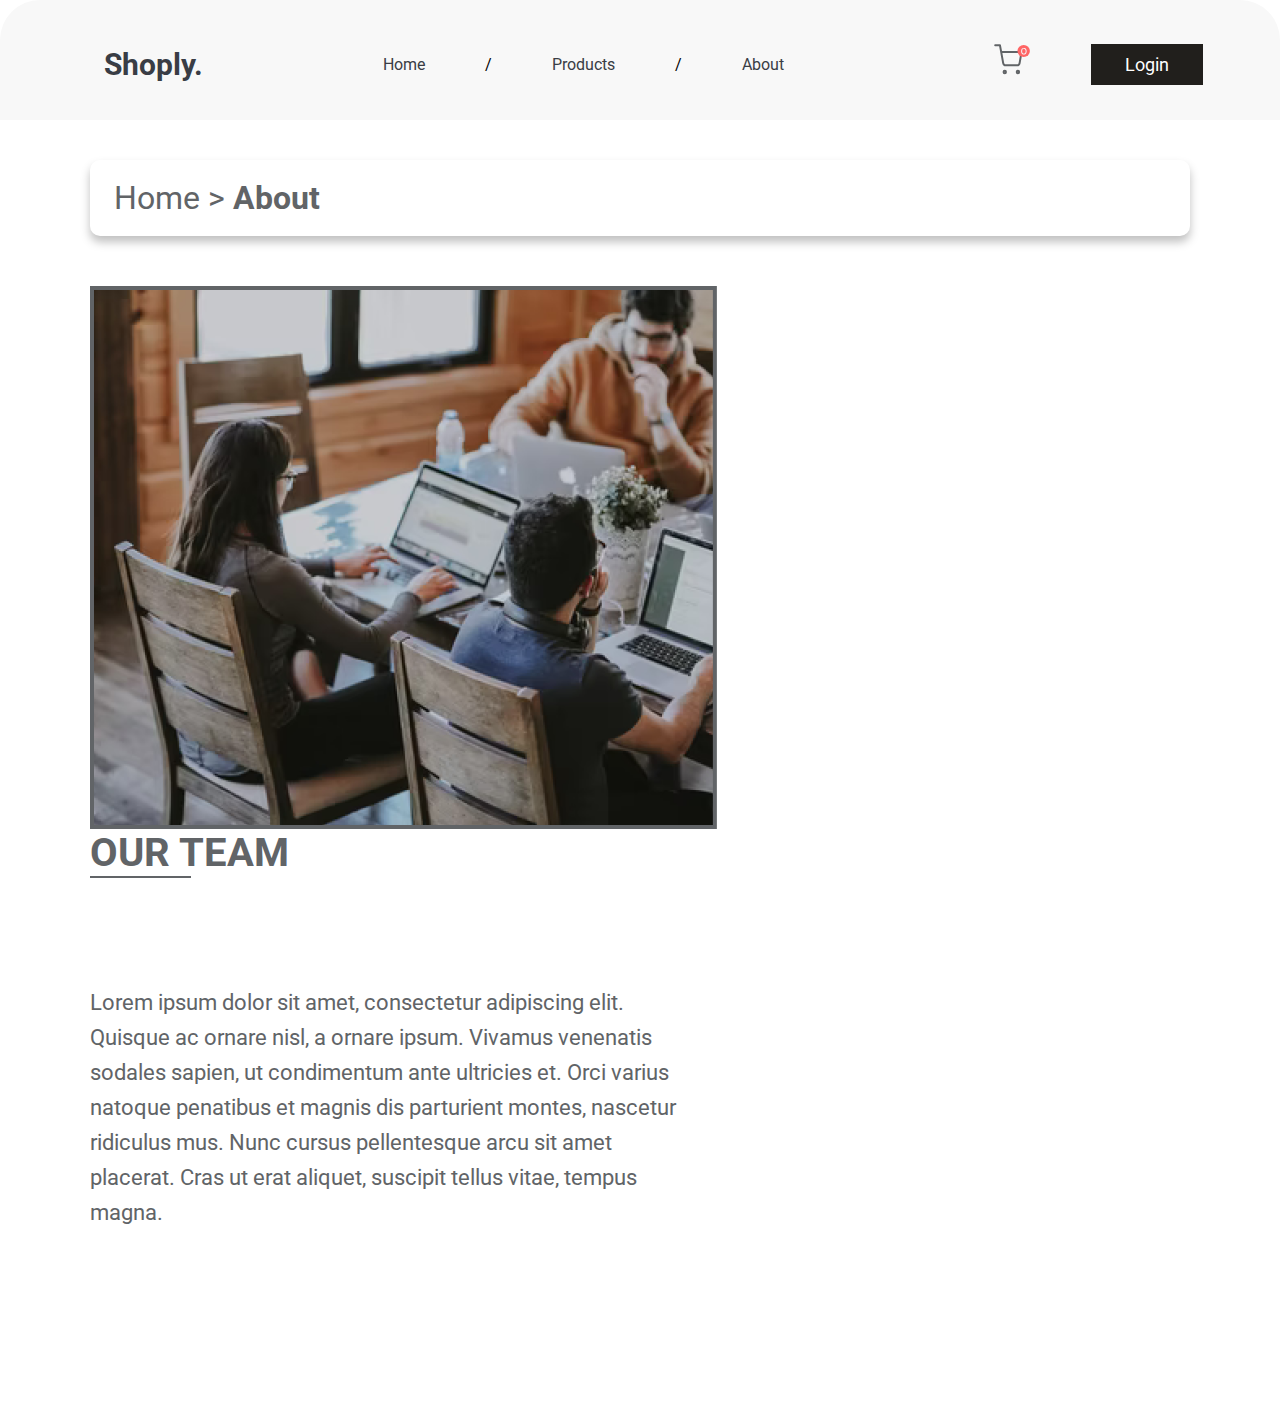
==== commit 585678e7: "Update index.html" ====
--- a/index.html
+++ b/index.html
@@ -4,11 +4,12 @@
 <head>
     <meta charset="UTF-8">
     <meta name="viewport" content="width=device-width, initial-scale=1.0">
-    <title>MAGAZ MAZAFAKA</title>
+    <title>Shop</title>
     <link rel="preconnect" href="https://fonts.googleapis.com">
     <link rel="preconnect" href="https://fonts.gstatic.com" crossorigin>
     <link href="https://fonts.googleapis.com/css2?family=Lato:wght@400;700&family=Roboto&display=swap" rel="stylesheet">
     <link rel="stylesheet" href="style.css">
+    <link rel="shortcut icon" href="pic/phoenix.png" type="image/x-icon">
 </head>
 
 <body>
@@ -19,7 +20,7 @@
             <img class="header__close" src="pic/close.svg" alt="close">
             <nav class="header__nav">
                 <ul class="menu">
-                    <li class="menu__li"><a href="#" class="menu__link">Home</a> </li>
+                    <li class="menu__li"><a href="index.html" class="menu__link">Home</a> </li>
                     <li class="menu__li menu__li-slash">/</li>
                     <li class="menu__li"><a href="products.html" class="menu__link">Products</a> </li>
                     <li class="menu__li menu__li-slash">/</li>
@@ -54,127 +55,18 @@
 
     </header>
 
-    <section class="logitech">
-        <div class="logitech__block">
-            <h1 class="logitech__heading">
-                Logitech G Pro X Superlight
-            </h1>
-            <p class="logitech__par">
-                Lorem ipsum dolor sit amet, consectetur adipiscing elit. Vestibulum nibh erat
-            </p>
-            <a href="#" class="logitech__shop">Shop Now</a>
+    <section class="about">
+        <div class="pointer"><span class="about__home">Home > </span> <span class="about__about">About</span>
         </div>
-        <img class="logitech__photo" src="pic/logitechMouse.png" alt="logitechMouse">
-    </section>
-
-    <section class="partners">
-        <h2 class="partners__heading">Our Partners</h2>
-        <div class="partners__block">
-            <a href="#" class="partners__link"><img class="partners__img partners__img-1" src="pic/morgan.svg"
-                    alt="JPMORGAN"></a>
-            <a href="#" class="partners__link"><img class="partners__img partners__img-2" src="pic/oysho.svg"
-                    alt="OYSHO"></a>
-            <a href="#" class="partners__link"><img class="partners__img partners__img-3" src="pic/pullbear.svg"
-                    alt="PULL&BEAR"></a>
-            <a href="#" class="partners__link"><img class="partners__img partners__img-4" src="pic/rosewood.svg"
-                    alt="ROSEWOOD"></a>
-        </div>
-    </section>
-
-    <section class="product">
-        <h2 class="product__heading">Product</h2>
-        <div class="product__block">
-            <figure class="product__info product__info-1">
-                <figcaption class="product__card">
-                    <a href="#" class="product__button">DETAIL</a>
-                    <a href="#"><img class="product__basket" src="pic/basket.svg" alt="basket"></a>
-                </figcaption>
-            </figure>
-            <figure class="product__info product__info-2">
-                <figcaption class="product__card">
-                    <a href="#" class="product__button">DETAIL</a>
-                    <a href="#"><img class="product__basket" src="pic/basket.svg" alt="basket"></a>
-                </figcaption>
-            </figure>
-            <figure class="product__info product__info-3">
-                <figcaption class="product__card">
-                    <a href="#" class="product__button">DETAIL</a>
-                    <a href="#"><img class="product__basket" src="pic/basket.svg" alt="basket"></a>
-                </figcaption>
-            </figure>
-            <figure class="product__info product__info-4">
-                <figcaption class="product__card">
-                    <a href="#" class="product__button">DETAIL</a>
-                    <a href="#"><img class="product__basket" src="pic/basket.svg" alt="basket"></a>
-                </figcaption>
-            </figure>
-            <figure class="product__info product__info-5">
-                <figcaption class="product__card">
-                    <a href="#" class="product__button">DETAIL</a>
-                    <a href="#"><img class="product__basket" src="pic/basket.svg" alt="basket"></a>
-                </figcaption>
-            </figure>
-            <figure class="product__info product__info-6">
-                <figcaption class="product__card">
-                    <a href="#" class="product__button">DETAIL</a>
-                    <a href="#"><img class="product__basket" src="pic/basket.svg" alt="basket"></a>
-                </figcaption>
-            </figure>
-            <figure class="product__info product__info-7">
-                <figcaption class="product__card">
-                    <a href="#" class="product__button">DETAIL</a>
-                    <a href="#"><img class="product__basket" src="pic/basket.svg" alt="basket"></a>
-                </figcaption>
-            </figure>
-            <figure class="product__info product__info-8">
-                <figcaption class="product__card">
-                    <a href="#" class="product__button">DETAIL</a>
-                    <a href="#"><img class="product__basket" src="pic/basket.svg" alt="basket"></a>
-                </figcaption>
-            </figure>
-        </div>
-        <a href="#" class="product__all">All Product -></a>
-    </section>
-
-    <section class="benefits">
-        <h2 class="benefits__heading">Benefits Using Our Service</h2>
-        <div class="benefits__block">
-            <div class="benefits__conditions benefits__conditions-1">
-                <img class="benefits__img" src="pic/star.svg" alt="star">
-                <h3 class="benefits__h3">Best Quality</h3>
-                <p class="benefits__par">Lorem ipsum dolor sit amet, consectetur adipiscing elit. Nunc consectetur,
-                    purus id</p>
-            </div>
-            <div class="benefits__conditions benefits__conditions-2">
-                <img class="benefits__img" src="pic/car.svg" alt="car">
-                <h3 class="benefits__h3">Free Shipping</h3>
-                <p class="benefits__par">Lorem ipsum dolor sit amet, consectetur adipiscing elit. Nunc consectetur,
-                    purus id</p>
-            </div>
-            <div class="benefits__conditions benefits__conditions-3">
-                <img class="benefits__img" src="pic/star2.svg" alt="star">
-                <h3 class="benefits__h3">Warranty</h3>
-                <p class="benefits__par">Lorem ipsum dolor sit amet, consectetur adipiscing elit. Nunc consectetur,
-                    purus id</p>
-            </div>
-        </div>
-    </section>
-
-    <section class="costumers">
-        <h2 class="costumers__heading">What Our Costumers Are Saying</h2>
-        <div class="costumers__block">
-            <img class="costumers__woman-1" src="pic/madam.png" alt="woman">
-            <img class="costumers__woman-2" src="pic/madam2.png" alt="woman">
-            <div class="costumers__comment">
-                <h3 class="costumers__h3">Help us Improve our productivity</h3>
-                <p class="costumers__par">"Lorem ipsum dolor sit amet, consectetur adipiscing elit. Nunc
-                    consectetur,
-                    purus id tincidunt feugiat, metus orci sagittis elit, quis tempor orci elit id arcu. Proin
-                    egestas
-                    bibendum efficitur."
-                </p>
-                <p class="costumers__name">Adriana Lopez</p>
-                <p class="costumers__client">Client</p>
+        <div class="about__bottomBlock">
+            <img src="pic/team.png" alt="our team" class="about__img">
+            <div class="about__team">
+                <h2 class="about__heading">OUR TEAM</h2>
+                <div class="about__underline"></div>
+                <p class="about__par">Lorem ipsum dolor sit amet, consectetur adipiscing elit. Quisque ac ornare nisl, a
+                    ornare ipsum. Vivamus venenatis sodales sapien, ut condimentum ante ultricies et. Orci varius
+                    natoque penatibus et magnis dis parturient montes, nascetur ridiculus mus. Nunc cursus pellentesque
+                    arcu sit amet placerat. Cras ut erat aliquet, suscipit tellus vitae, tempus magna.</p>
             </div>
         </div>
     </section>
@@ -192,9 +84,7 @@
         </div>
     </footer>
 
-
     <script>
-
         const burgerEl = document.querySelector(".header__burger");
         const navEl = document.querySelector(".header__container");
         const closeEl = document.querySelector(".header__close");
@@ -209,4 +99,4 @@
     </script>
 </body>
 
-</html>+</html>
--- a/style.css
+++ b/style.css
@@ -439,6 +439,15 @@
   padding: 40px 77px 100px 104px;
   background-color: rgb(255, 255, 255);
 }
+.productsPage__filter-mob {
+  color: #000;
+  font-family: Roboto;
+  font-size: 20px;
+  font-style: normal;
+  font-weight: 700;
+  line-height: normal;
+  display: none;
+}
 .productsPage__block {
   display: flex;
   flex-wrap: wrap;
@@ -450,6 +459,9 @@
   flex-wrap: wrap;
   flex-direction: column;
   padding-right: 38px;
+}
+.productsPage__close-mob {
+  display: none;
 }
 .productsPage__filter, .productsPage__range {
   color: #000;
@@ -733,7 +745,7 @@
   letter-spacing: 0.21px;
   border-radius: 10px;
   background: rgb(255, 255, 255);
-  width: 215.159px;
+  width: 215px;
   height: 36px;
   text-align: center;
   grid-column: 1/-1;
@@ -743,6 +755,9 @@
   cursor: pointer;
   color: rgb(255, 255, 255);
   background: #211F1C;
+}
+.form2__apply {
+  display: none;
 }
 
 .about {
@@ -927,11 +942,18 @@
     padding-left: 50px;
     padding-right: 50px;
   }
+  .productsPage__mouses {
+    grid-template-columns: repeat(3, 203px);
+  }
 }
 @media (max-width: 1220px) {
   .partners {
     padding-left: 86px;
     padding-right: 86px;
+  }
+  .productsPage__mouses {
+    grid-template-columns: repeat(2, 203px);
+    justify-content: space-around;
   }
 }
 @media (max-width: 1115px) {
@@ -969,6 +991,21 @@
   }
   .partners__img {
     width: 150px;
+  }
+  .productsPage {
+    padding-left: 40px;
+    padding-right: 40px;
+  }
+  .productsPage__block {
+    padding-left: 0px;
+  }
+  .productsPage__mouses {
+    grid-template-columns: repeat(2, 183px);
+    justify-content: space-around;
+  }
+  .productsPage__info {
+    width: 183px;
+    height: 289px;
   }
 }
 @media (max-width: 768px) {
@@ -1186,6 +1223,10 @@
     width: 30px;
     height: 30px;
   }
+  .productsPage__mouses {
+    grid-template-columns: repeat(1, 183px);
+    justify-content: space-around;
+  }
 }
 @media (max-width: 740px) {
   .logitech {
@@ -1202,6 +1243,17 @@
   .benefits__conditions-2 {
     flex-grow: 1;
     margin: auto;
+  }
+  .productsPage__searchResult {
+    display: flex;
+    flex-direction: column;
+    row-gap: 20px;
+  }
+  .productsPage__rightBlock {
+    padding-left: 0px;
+  }
+  .productsPage__mouses {
+    justify-content: start;
   }
 }
 @media (max-width: 670px) {
@@ -1215,6 +1267,19 @@
   .header__nav {
     padding-left: 0;
   }
+  .productsPage__block {
+    justify-content: center;
+  }
+  .productsPage__searchResult {
+    flex-direction: row;
+  }
+  .productsPage__leftBlock {
+    margin-bottom: 50px;
+  }
+  .productsPage__mouses {
+    grid-template-columns: repeat(2, 183px);
+    justify-content: space-around;
+  }
 }
 @media (max-width: 554px) {
   .header {
@@ -1229,6 +1294,15 @@
   }
 }
 @media (max-width: 508px) {
+  .pointer {
+    display: none;
+  }
+  .about__home, .about__about {
+    font-size: 16px;
+    font-style: normal;
+    font-weight: 400;
+    line-height: 132%;
+  }
   .header {
     padding: 0px 0px 0px 20px;
   }
@@ -1256,6 +1330,9 @@
   .header__login {
     font-size: 10px;
     border-radius: 5px;
+  }
+  .header-products {
+    display: none;
   }
   .logitech {
     padding: 25px 24px 41px 20px;
@@ -1444,4 +1521,67 @@
     width: 20px;
     height: 20px;
   }
-}/*# sourceMappingURL=style.css.map */+  .productsPage {
+    overflow: hidden;
+    padding-top: 32px;
+    padding-right: 35px;
+    padding-left: 25px;
+  }
+  .productsPage__block {
+    justify-content: start;
+    position: relative;
+  }
+  .productsPage__leftBlock {
+    padding-right: 0px;
+  }
+  .productsPage__filter-mob {
+    display: block;
+    margin-bottom: 40px;
+    cursor: pointer;
+  }
+  .productsPage__block-mob {
+    margin-bottom: 40px;
+  }
+  .productsPage__filter {
+    font-size: 20px;
+    font-weight: 700;
+    margin-bottom: 0;
+  }
+  .productsPage__close-mob {
+    display: block;
+    cursor: pointer;
+    position: absolute;
+    right: 0;
+    top: 0;
+  }
+  .productsPage__range {
+    font-size: 16px;
+    font-weight: 700;
+  }
+  .productsPage__rightBlock {
+    display: none;
+  }
+  .form2__apply {
+    display: block;
+  }
+  .form2__set {
+    margin-bottom: 192px;
+  }
+  .form2__clear, .form2__apply {
+    width: 140px;
+    height: 36px;
+    font-size: 16px;
+  }
+  .form2__clear {
+    grid-column: 1/1;
+  }
+  .form2__apply {
+    border-radius: 10px;
+    border: 1px solid #000;
+    background: #211F1C;
+    color: rgb(255, 255, 255);
+  }
+}
+.footer {
+  display: none;
+}/*# sourceMappingURL=style.css.map */
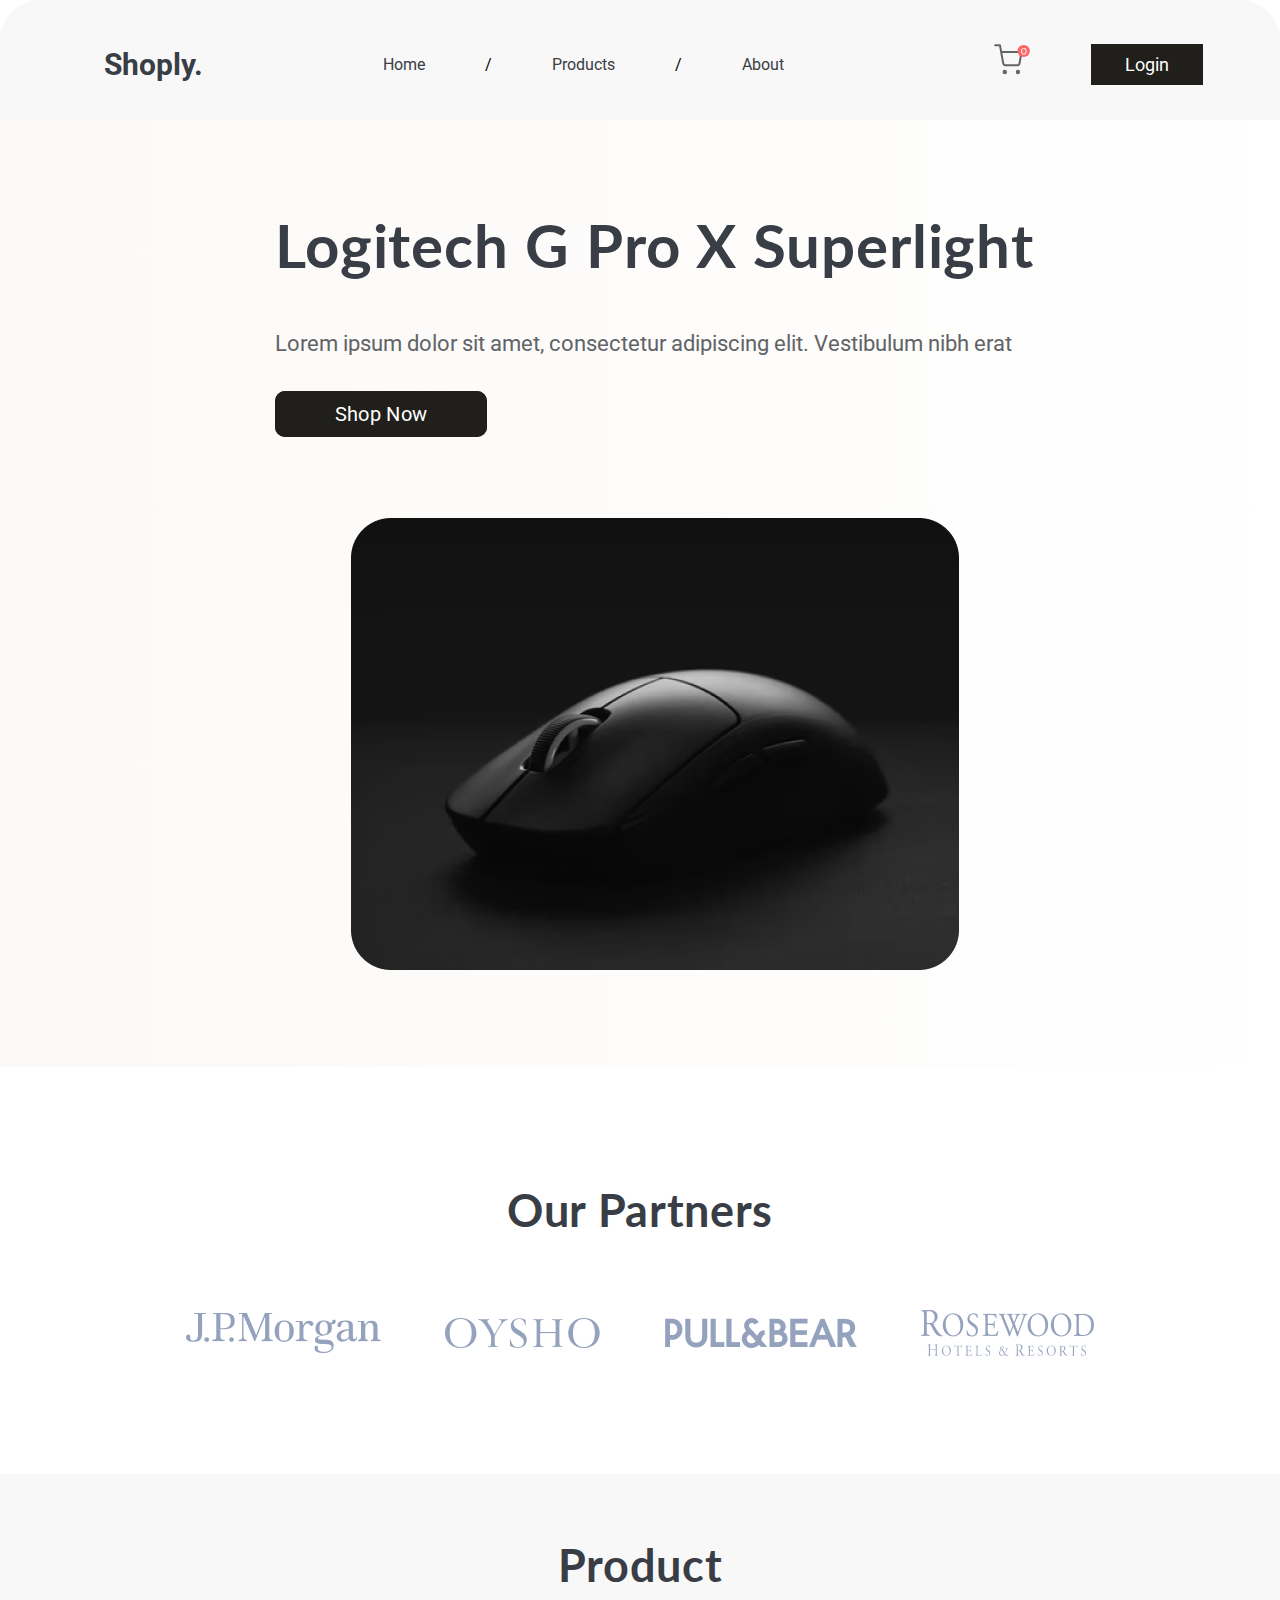
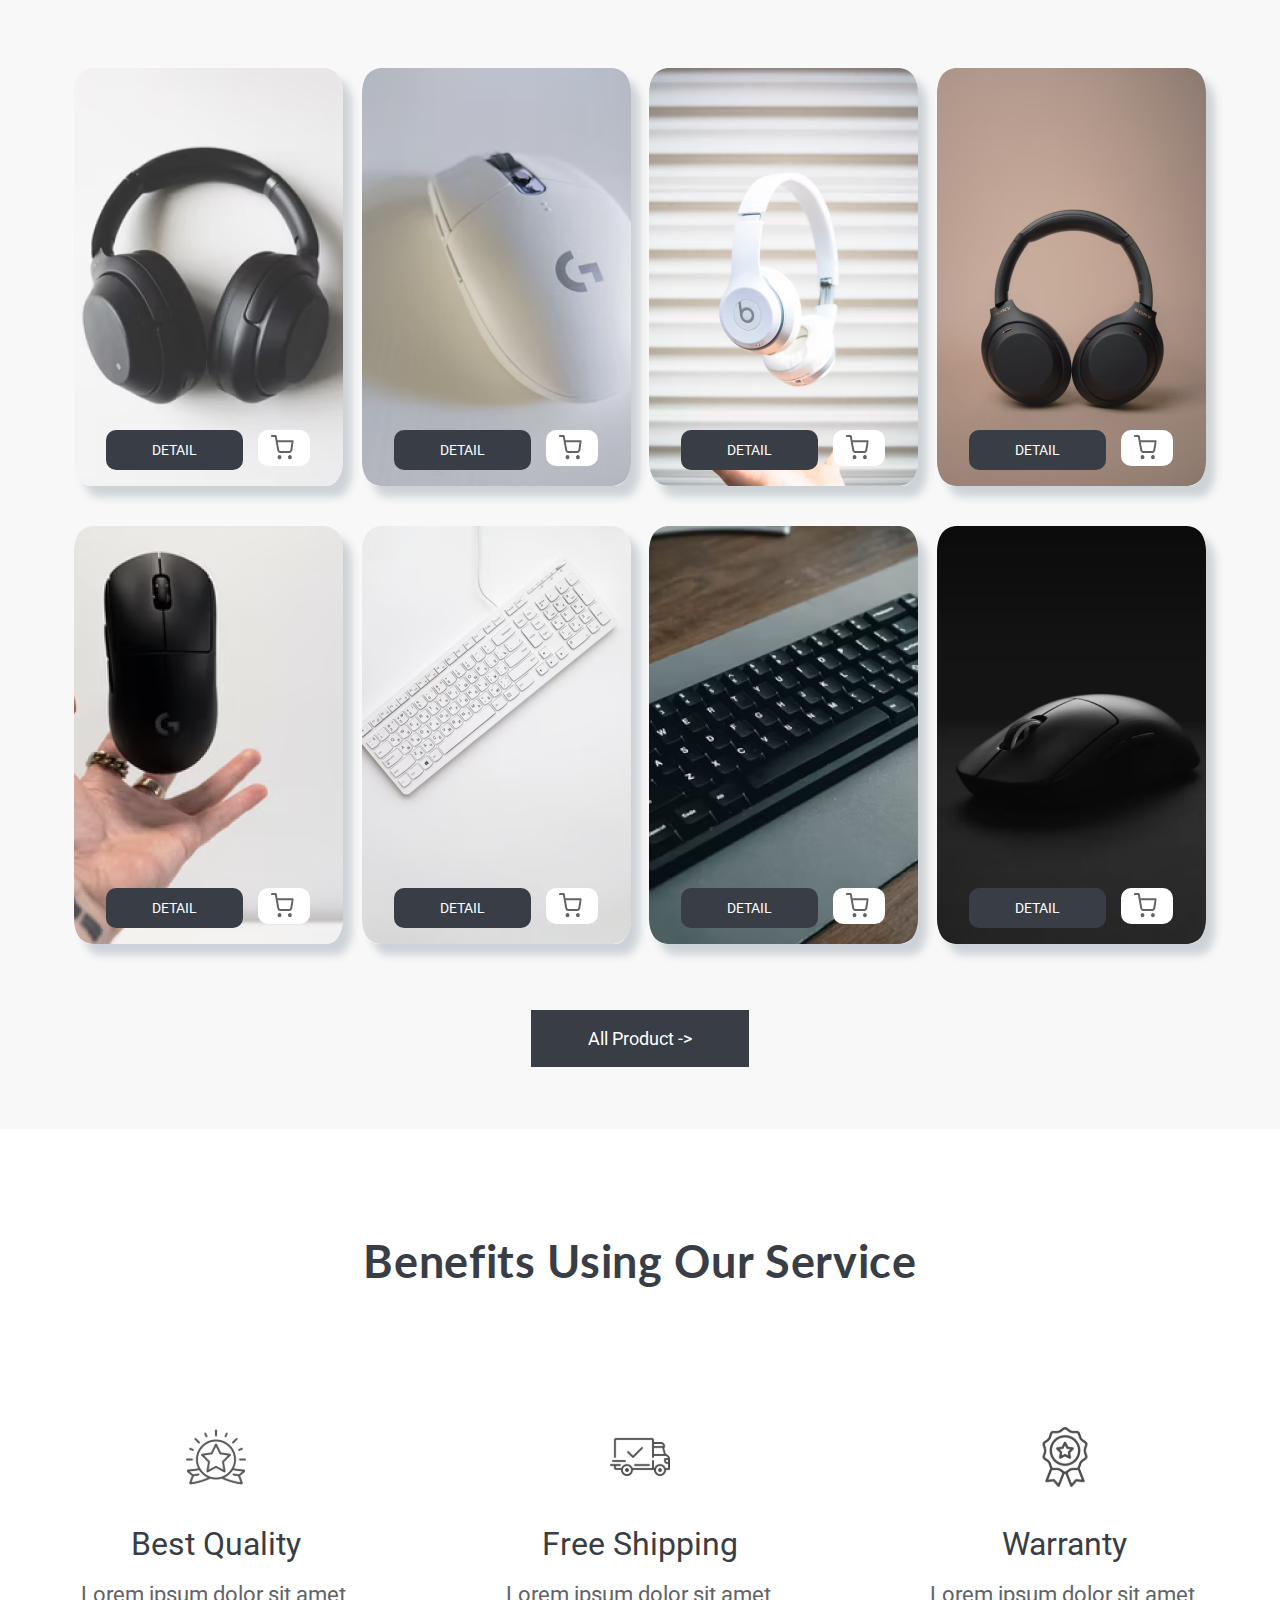
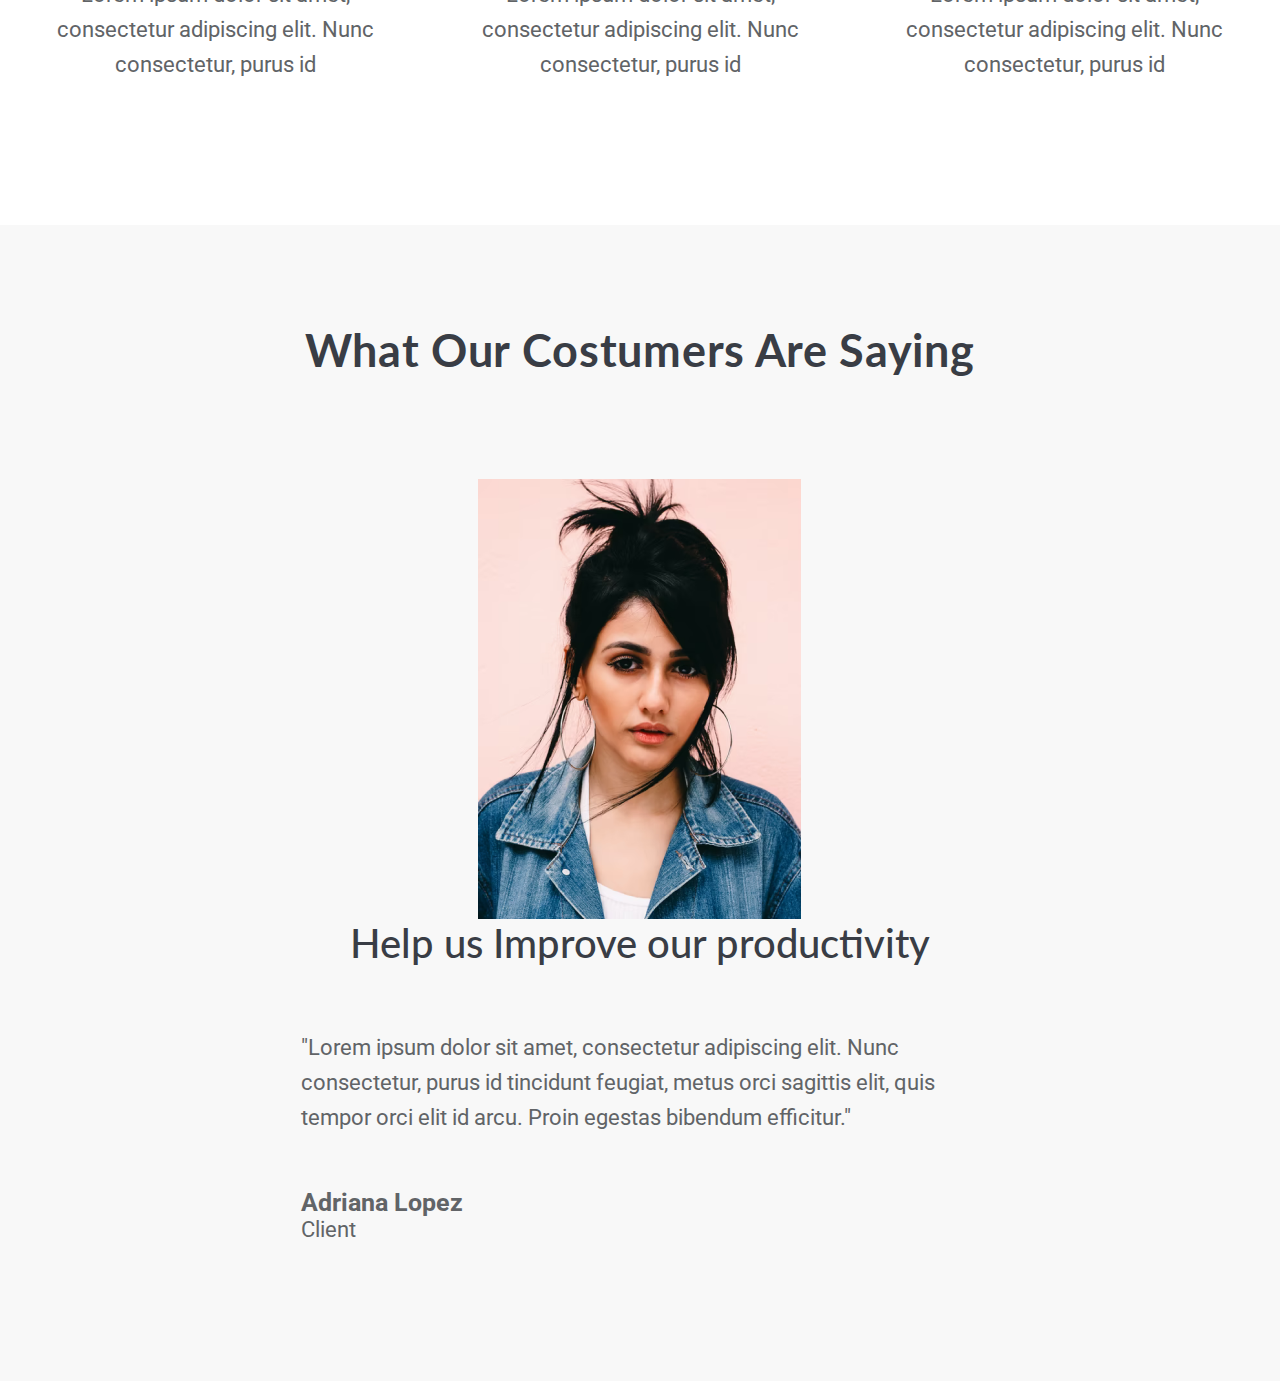
==== commit e736cae9: "Update index.html" ====
--- a/index.html
+++ b/index.html
@@ -10,6 +10,7 @@
     <link href="https://fonts.googleapis.com/css2?family=Lato:wght@400;700&family=Roboto&display=swap" rel="stylesheet">
     <link rel="stylesheet" href="style.css">
     <link rel="shortcut icon" href="pic/phoenix.png" type="image/x-icon">
+
 </head>
 
 <body>
@@ -20,7 +21,7 @@
             <img class="header__close" src="pic/close.svg" alt="close">
             <nav class="header__nav">
                 <ul class="menu">
-                    <li class="menu__li"><a href="index.html" class="menu__link">Home</a> </li>
+                    <li class="menu__li"><a href="#" class="menu__link">Home</a> </li>
                     <li class="menu__li menu__li-slash">/</li>
                     <li class="menu__li"><a href="products.html" class="menu__link">Products</a> </li>
                     <li class="menu__li menu__li-slash">/</li>
@@ -55,18 +56,127 @@
 
     </header>
 
-    <section class="about">
-        <div class="pointer"><span class="about__home">Home > </span> <span class="about__about">About</span>
-        </div>
-        <div class="about__bottomBlock">
-            <img src="pic/team.png" alt="our team" class="about__img">
-            <div class="about__team">
-                <h2 class="about__heading">OUR TEAM</h2>
-                <div class="about__underline"></div>
-                <p class="about__par">Lorem ipsum dolor sit amet, consectetur adipiscing elit. Quisque ac ornare nisl, a
-                    ornare ipsum. Vivamus venenatis sodales sapien, ut condimentum ante ultricies et. Orci varius
-                    natoque penatibus et magnis dis parturient montes, nascetur ridiculus mus. Nunc cursus pellentesque
-                    arcu sit amet placerat. Cras ut erat aliquet, suscipit tellus vitae, tempus magna.</p>
+    <section class="logitech">
+        <div class="logitech__block">
+            <h1 class="logitech__heading">
+                Logitech G Pro X Superlight
+            </h1>
+            <p class="logitech__par">
+                Lorem ipsum dolor sit amet, consectetur adipiscing elit. Vestibulum nibh erat
+            </p>
+            <a href="#" class="logitech__shop">Shop Now</a>
+        </div>
+        <img class="logitech__photo" src="pic/logitechMouse.png" alt="logitechMouse">
+    </section>
+
+    <section class="partners">
+        <h2 class="partners__heading">Our Partners</h2>
+        <div class="partners__block">
+            <a href="#" class="partners__link"><img class="partners__img partners__img-1" src="pic/morgan.svg"
+                    alt="JPMORGAN"></a>
+            <a href="#" class="partners__link"><img class="partners__img partners__img-2" src="pic/oysho.svg"
+                    alt="OYSHO"></a>
+            <a href="#" class="partners__link"><img class="partners__img partners__img-3" src="pic/pullbear.svg"
+                    alt="PULL&BEAR"></a>
+            <a href="#" class="partners__link"><img class="partners__img partners__img-4" src="pic/rosewood.svg"
+                    alt="ROSEWOOD"></a>
+        </div>
+    </section>
+
+    <section class="product">
+        <h2 class="product__heading">Product</h2>
+        <div class="product__block">
+            <figure class="product__info product__info-1">
+                <figcaption class="product__card">
+                    <a href="#" class="product__button">DETAIL</a>
+                    <a href="#"><img class="product__basket" src="pic/basket.svg" alt="basket"></a>
+                </figcaption>
+            </figure>
+            <figure class="product__info product__info-2">
+                <figcaption class="product__card">
+                    <a href="#" class="product__button">DETAIL</a>
+                    <a href="#"><img class="product__basket" src="pic/basket.svg" alt="basket"></a>
+                </figcaption>
+            </figure>
+            <figure class="product__info product__info-3">
+                <figcaption class="product__card">
+                    <a href="#" class="product__button">DETAIL</a>
+                    <a href="#"><img class="product__basket" src="pic/basket.svg" alt="basket"></a>
+                </figcaption>
+            </figure>
+            <figure class="product__info product__info-4">
+                <figcaption class="product__card">
+                    <a href="#" class="product__button">DETAIL</a>
+                    <a href="#"><img class="product__basket" src="pic/basket.svg" alt="basket"></a>
+                </figcaption>
+            </figure>
+            <figure class="product__info product__info-5">
+                <figcaption class="product__card">
+                    <a href="#" class="product__button">DETAIL</a>
+                    <a href="#"><img class="product__basket" src="pic/basket.svg" alt="basket"></a>
+                </figcaption>
+            </figure>
+            <figure class="product__info product__info-6">
+                <figcaption class="product__card">
+                    <a href="#" class="product__button">DETAIL</a>
+                    <a href="#"><img class="product__basket" src="pic/basket.svg" alt="basket"></a>
+                </figcaption>
+            </figure>
+            <figure class="product__info product__info-7">
+                <figcaption class="product__card">
+                    <a href="#" class="product__button">DETAIL</a>
+                    <a href="#"><img class="product__basket" src="pic/basket.svg" alt="basket"></a>
+                </figcaption>
+            </figure>
+            <figure class="product__info product__info-8">
+                <figcaption class="product__card">
+                    <a href="#" class="product__button">DETAIL</a>
+                    <a href="#"><img class="product__basket" src="pic/basket.svg" alt="basket"></a>
+                </figcaption>
+            </figure>
+        </div>
+        <a href="#" class="product__all">All Product -></a>
+    </section>
+
+    <section class="benefits">
+        <h2 class="benefits__heading">Benefits Using Our Service</h2>
+        <div class="benefits__block">
+            <div class="benefits__conditions benefits__conditions-1">
+                <img class="benefits__img" src="pic/star.svg" alt="star">
+                <h3 class="benefits__h3">Best Quality</h3>
+                <p class="benefits__par">Lorem ipsum dolor sit amet, consectetur adipiscing elit. Nunc consectetur,
+                    purus id</p>
+            </div>
+            <div class="benefits__conditions benefits__conditions-2">
+                <img class="benefits__img" src="pic/car.svg" alt="car">
+                <h3 class="benefits__h3">Free Shipping</h3>
+                <p class="benefits__par">Lorem ipsum dolor sit amet, consectetur adipiscing elit. Nunc consectetur,
+                    purus id</p>
+            </div>
+            <div class="benefits__conditions benefits__conditions-3">
+                <img class="benefits__img" src="pic/star2.svg" alt="star">
+                <h3 class="benefits__h3">Warranty</h3>
+                <p class="benefits__par">Lorem ipsum dolor sit amet, consectetur adipiscing elit. Nunc consectetur,
+                    purus id</p>
+            </div>
+        </div>
+    </section>
+
+    <section class="costumers">
+        <h2 class="costumers__heading">What Our Costumers Are Saying</h2>
+        <div class="costumers__block">
+            <img class="costumers__woman-1" src="pic/madam.png" alt="woman">
+            <img class="costumers__woman-2" src="pic/madam2.png" alt="woman">
+            <div class="costumers__comment">
+                <h3 class="costumers__h3">Help us Improve our productivity</h3>
+                <p class="costumers__par">"Lorem ipsum dolor sit amet, consectetur adipiscing elit. Nunc
+                    consectetur,
+                    purus id tincidunt feugiat, metus orci sagittis elit, quis tempor orci elit id arcu. Proin
+                    egestas
+                    bibendum efficitur."
+                </p>
+                <p class="costumers__name">Adriana Lopez</p>
+                <p class="costumers__client">Client</p>
             </div>
         </div>
     </section>
@@ -84,7 +194,9 @@
         </div>
     </footer>
 
+
     <script>
+
         const burgerEl = document.querySelector(".header__burger");
         const navEl = document.querySelector(".header__container");
         const closeEl = document.querySelector(".header__close");
